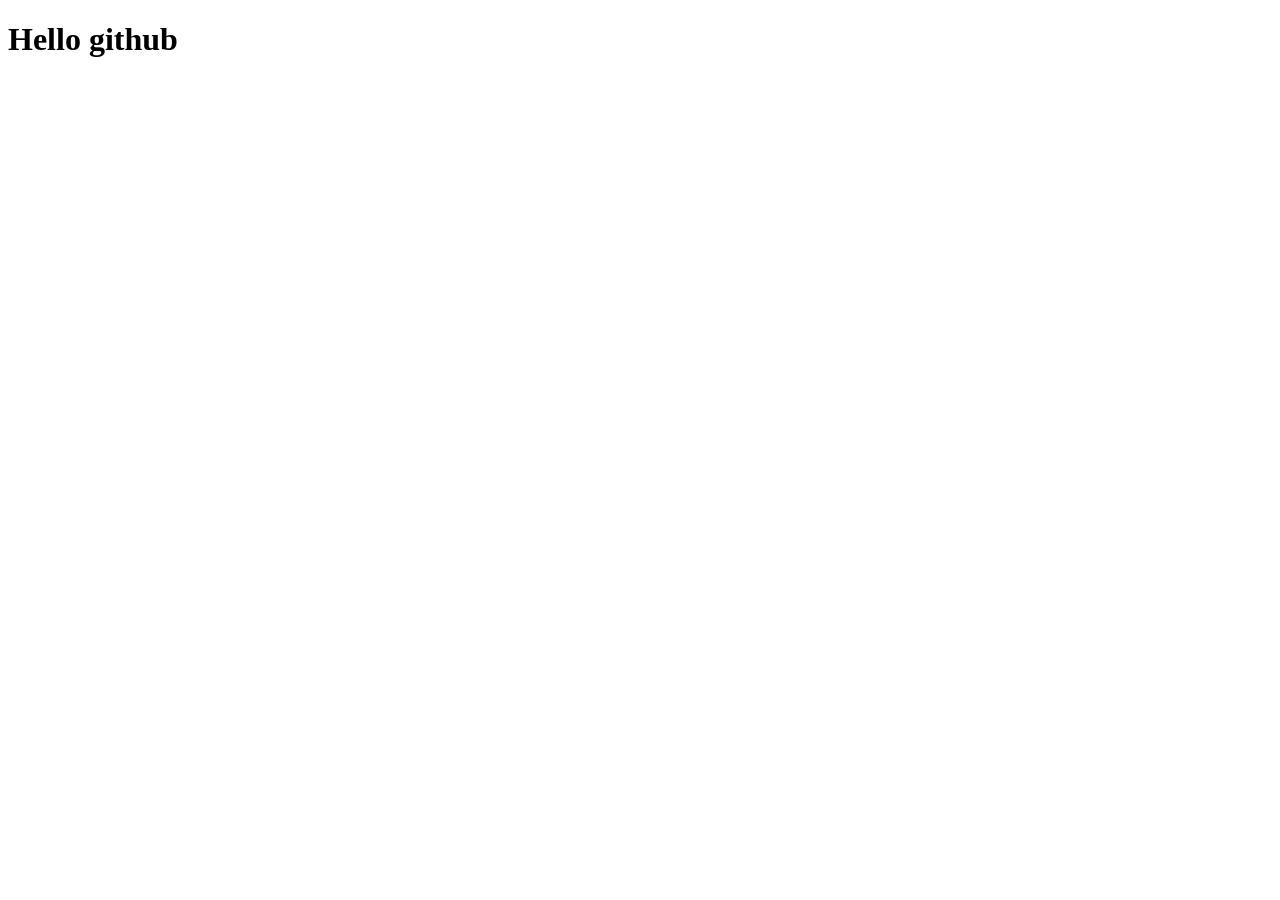
==== index.html @ 25f40d60 "heading added for simple checking" ====
<!DOCTYPE html>
<html lang="en">
<head>
    <meta charset="UTF-8">
    <meta name="viewport" content="width=device-width, initial-scale=1.0">
    <title>Salt'n-Pepper</title>
</head>
<body>
    <h1>Hello github</h1>
</body>
</html>
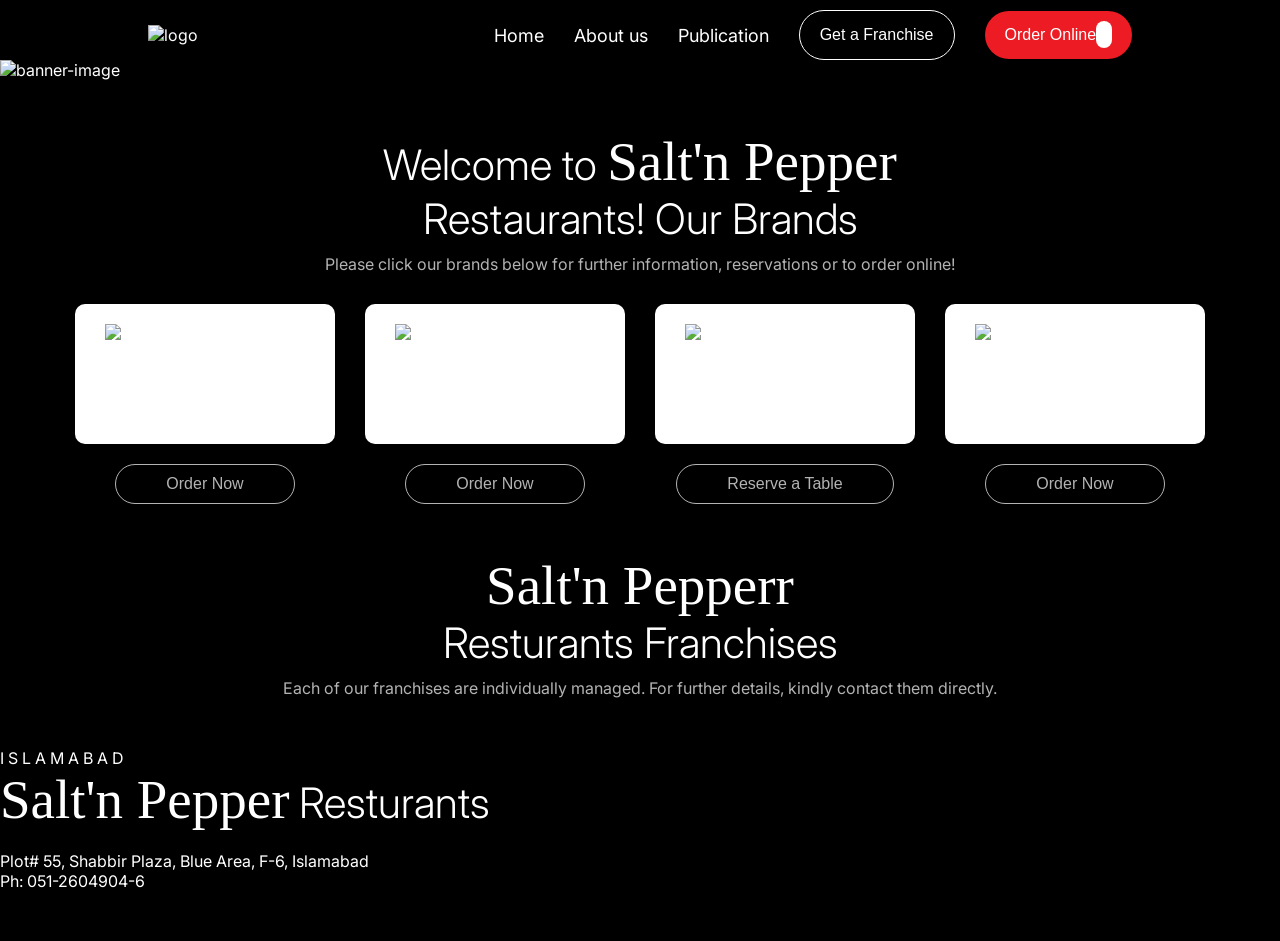
==== commit c73c7514: "nav, banner, order list added" ====
--- a/index.html
+++ b/index.html
@@ -4,8 +4,90 @@
     <meta charset="UTF-8">
     <meta name="viewport" content="width=device-width, initial-scale=1.0">
     <title>Salt'n-Pepper</title>
+    <link rel="stylesheet" href="./assets/style.css">
 </head>
 <body>
-    <h1>Hello github</h1>
-</body>
+    <!-- navbar started -->
+    <header>
+      <nav class="navbar">
+        <div class="logo">
+          <img class="logo-image" src="https://images-beta.tossdown.com/site/65b73fb7-2706-4440-87b9-9555fcd0ba80.webp" alt="logo" />
+        </div>
+        <div class="nav-items">
+          <p class="nav-single-item">Home</p>
+          <p class="nav-single-item">About us</p>
+          <p class="nav-single-item">Publication</p>
+          <button class="nav-single-item franchise-btn">Get a Franchise</button>
+          <button class="nav-single-item order-btn">
+            Order Online
+            <span class="arrow-span"
+              ><i class="fa-solid fa-arrow-right arrow-icon"></i
+            ></span>
+          </button>
+        </div>
+
+        <div class="menu-container">
+          <i class="fa-solid fa-bars menu-icon"></i>
+        </div>
+      </nav>
+    </header>
+    <!-- navbar ended -->
+
+    <main>
+      <!-- carousel started -->
+      <img
+        class="carousel-image"
+        src="https://static.tossdown.com/images/adaaf104-a19f-43bb-9929-ed217348a6a9.webp"
+        alt="banner-image"
+      />
+      <!-- carousel ended -->
+      <!-- Restaurants container started -->
+      <div class="restaurant">
+        <h1 class="restaurant-heading">Welcome to <span class="futurak-font-heading">Salt'n Pepper</span> <br /> Restaurants! Our Brands</h1>
+        <p class="restaurant-para">Please click our brands below for further information, reservations or to order online!</p>
+        <div class="brands-container">
+            <div class="brand-children">
+                <img class="brand-image" src="https://static.tossdown.com/images/38f64422-c79a-4650-8df2-5668743154df.webp" alt="restaurant-brand">
+                <button class="order-now-btn">Order Now</button>
+            </div>
+            <div class="brand-children">
+                <img class="brand-image" src="https://static.tossdown.com/site/f9238d0e-7c34-4139-a081-c57b7713628e.webp" alt="restaurant-brand">
+                <button class="order-now-btn">Order Now</button>
+            </div>
+            <div class="brand-children">
+                <img class="brand-image" src="https://static.tossdown.com/site/9d9cb355-ac8c-404e-a608-c28242343cd1.webp" alt="restaurant-brand">
+                <button class="order-now-btn">Reserve a Table</button>
+            </div>
+            <div class="brand-children">
+                <img class="brand-image" src="https://static.tossdown.com/site/8a66dd76-03d2-4b71-8d03-cf045f0248a7.webp" alt="restaurant-brand">
+                <button class="order-now-btn">Order Now</button>
+            </div>
+        </div>
+        <div class="resturant-franchises">
+          <h1 class="restaurant-heading"><span class="futurak-font-heading">Salt'n Pepperr</span><br>Resturants Franchises</h1>
+          <p class="restaurant-para">
+            Each of our franchises are individually managed. For further details, kindly contact them directly.
+
+          </p>
+
+        </div>
+        <div class="franchises-container">
+          <div><span class="islamabad">I S L A M A B A D</span><br>
+            <h1 class="franchise-heading"><span class="futurak-font-heading">Salt'n Pepper</span> Resturants</h1><br>
+            <p><span><i class="fa-solid fa-location-dot"></i></span>Plot# 55, Shabbir Plaza, Blue Area, F-6, Islamabad</p>
+            <p><span><i class="fa-solid fa-phone"></i></span>Ph: 051-2604904-6</p>
+
+          </div>
+          <div></div>
+        </div>
+      </div>
+      <!-- Restaurants container reended -->
+    </main>
+    <footer></footer>
+
+    <script
+      src="https://kit.fontawesome.com/9aded8b196.js"
+      crossorigin="anonymous"
+    ></script>
+  </body>
 </html>
--- a/assets/style.css
+++ b/assets/style.css
@@ -0,0 +1,165 @@
+@import url("https://fonts.googleapis.com/css2?family=Inter:ital,opsz,wght@0,14..32,100..900;1,14..32,100..900&display=swap");
+
+@font-face {
+    font-family: futurak;
+    src: url(futurak.ttf);
+  }
+
+* {
+  margin: 0;
+  padding: 0;
+  box-sizing: border-box;
+}
+
+:root {
+  --black: #000000;
+  --red: #ed1c24;
+  --white: #ffffff;
+}
+
+body {
+  background-color: var(--black);
+  color: var(--white);
+  font-family: "Inter", sans-serif;
+}
+
+/* navbar started */
+.logo-image {
+  width: 165px;
+}
+.navbar {
+  display: flex;
+  justify-content: space-around;
+  align-items: center;
+  margin-top: 10px;
+}
+.nav-items {
+  display: flex;
+  align-items: center;
+  gap: 30px;
+  font-size: 18px;
+}
+.nav-single-item {
+  cursor: pointer;
+}
+
+.franchise-btn {
+  background-color: transparent;
+  color: var(--white);
+  border: 1px solid var(--white);
+  padding: 15px 20px;
+  border-radius: 25px;
+  font-size: 16px;
+}
+.order-btn {
+  background-color: var(--red);
+  color: var(--white);
+  border: none;
+  padding: 15px 20px;
+  border-radius: 25px;
+  font-size: 16px;
+}
+
+.arrow-icon {
+  color: var(--red);
+}
+
+.arrow-span {
+  padding: 5px 8px;
+  background-color: var(--white);
+  border-radius: 20px;
+}
+.menu-icon{
+    color: var(--white);
+    font-size: 26px;
+}
+
+.menu-container{
+    display: none;
+}
+/* navbar ended */
+
+.carousel-image{
+    width: 100%;
+}
+
+
+/* Restaurants container started */
+.restaurant-heading{
+    text-align: center;
+    font-weight: 300;
+    font-size: 42px;
+    margin-top: 50px;
+}
+
+.restaurant-para{
+    text-align: center;
+    color: #ffffffb3;
+    margin: 10px 0px;
+}
+
+.futurak-font-heading{
+    font-family: futurak;
+    font-size: 55px;
+}
+.brand-image{
+    background-color: var(--white);
+    padding: 20px 30px;
+    border-radius: 10px;
+    width: 260px;
+    height: 140px;
+}
+.brand-children{
+    display: flex;
+    flex-direction: column;
+    gap: 20px;
+    align-items: center;
+    justify-content: center;
+    cursor: pointer;
+}
+.order-now-btn{
+    background-color: transparent;
+  color: #ffffffb3;
+  border: 1px solid #ffffffb3;
+  padding: 10px 50px;
+  border-radius: 25px;
+  font-size: 16px;
+}
+
+.brands-container{
+    display: flex;
+    justify-content: center;
+    flex-wrap: wrap;
+    gap: 30px;
+    margin: 30px;
+}
+/* Restaurants container ended */
+/* franchise contaner start */
+.franchises-container{
+  margin: 50px 0px;
+
+}
+.franchise-heading{
+  /* text-align: center; */
+  font-weight: 300;
+  font-size: 42px;
+  /* margin-top: 50px; */
+}
+
+/* franchise contaner end */
+
+
+/* responsive media query */
+
+@media(max-width: 1000px){
+    .menu-container{
+        display: block;
+    }
+    .nav-items{
+        display: none;
+    }
+    .navbar{
+        justify-content: space-between;
+        padding: 0px 50px;
+    }
+}
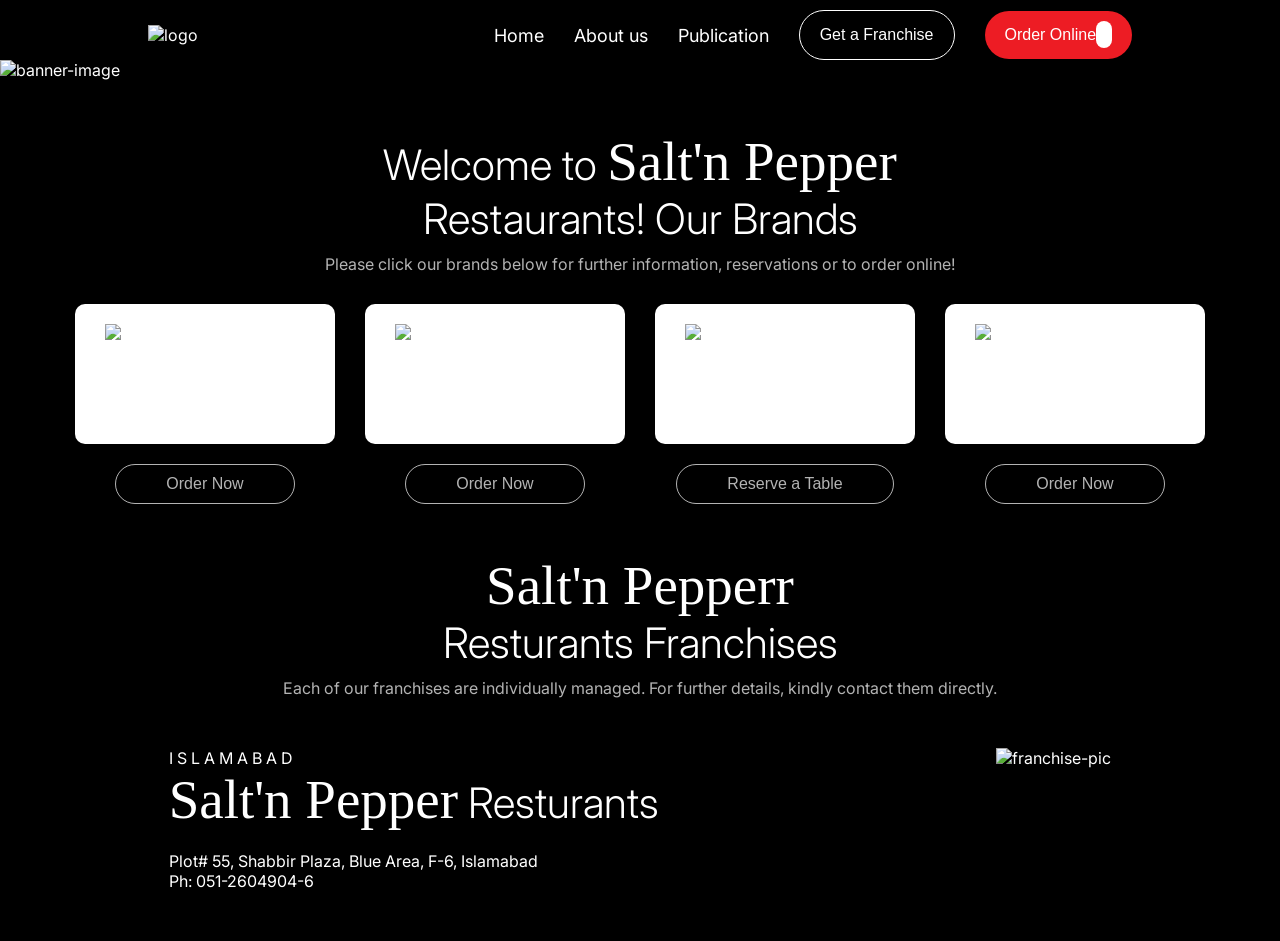
==== commit fbdc469d: "franchise pic added" ====
--- a/index.html
+++ b/index.html
@@ -74,11 +74,13 @@
         <div class="franchises-container">
           <div><span class="islamabad">I S L A M A B A D</span><br>
             <h1 class="franchise-heading"><span class="futurak-font-heading">Salt'n Pepper</span> Resturants</h1><br>
-            <p><span><i class="fa-solid fa-location-dot"></i></span>Plot# 55, Shabbir Plaza, Blue Area, F-6, Islamabad</p>
-            <p><span><i class="fa-solid fa-phone"></i></span>Ph: 051-2604904-6</p>
+            <p><span><i class="fa-solid fa-location-dot"> </i></span>Plot# 55, Shabbir Plaza, Blue Area, F-6, Islamabad</p>
+            <p><span><i class="fa-solid fa-phone">  </i></span>Ph: 051-2604904-6</p>
 
           </div>
-          <div></div>
+          <div>
+            <img src="https://images-beta.tossdown.com/site/7aba8915-02ed-46ee-bd96-1063abe072fa.webp" alt="franchise-pic">
+          </div>
         </div>
       </div>
       <!-- Restaurants container reended -->
--- a/assets/style.css
+++ b/assets/style.css
@@ -136,6 +136,9 @@
 /* Restaurants container ended */
 /* franchise contaner start */
 .franchises-container{
+    display: flex;
+    flex-wrap: wrap;
+    justify-content: space-around;
   margin: 50px 0px;
 
 }
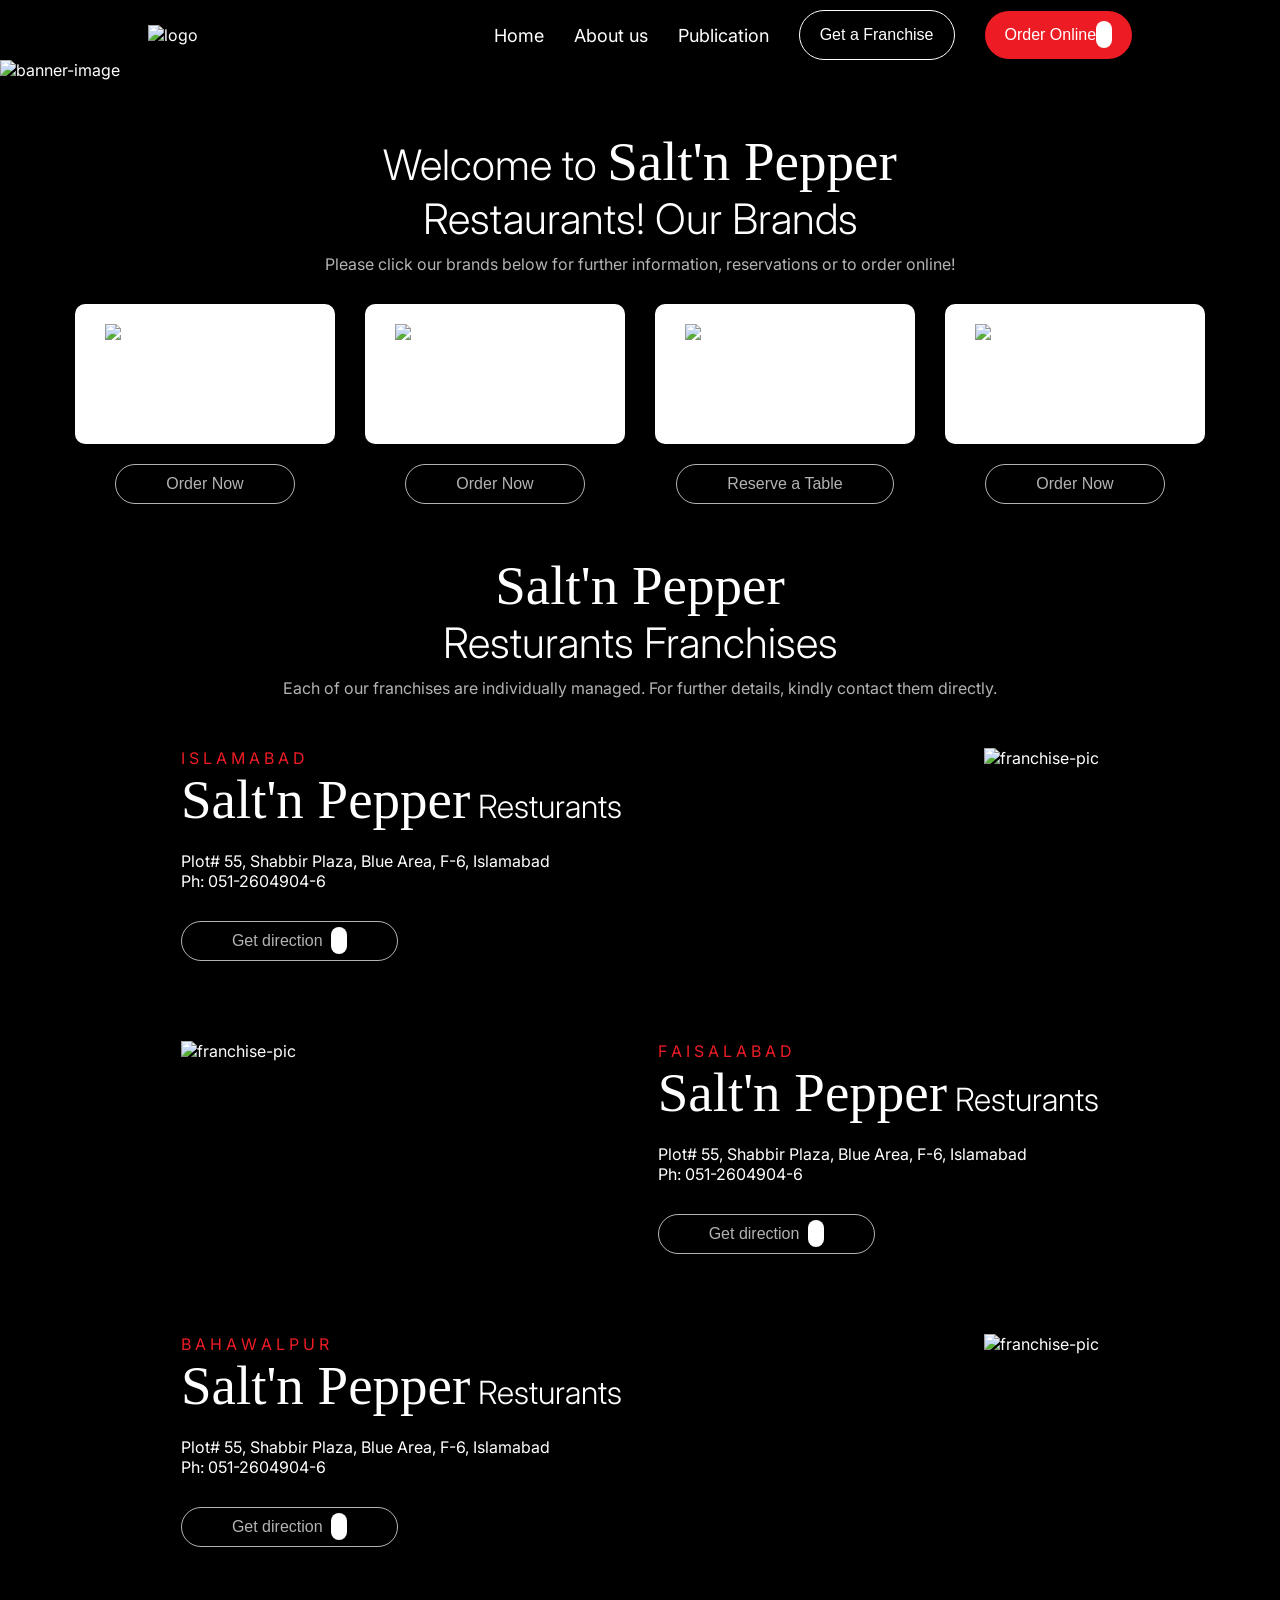
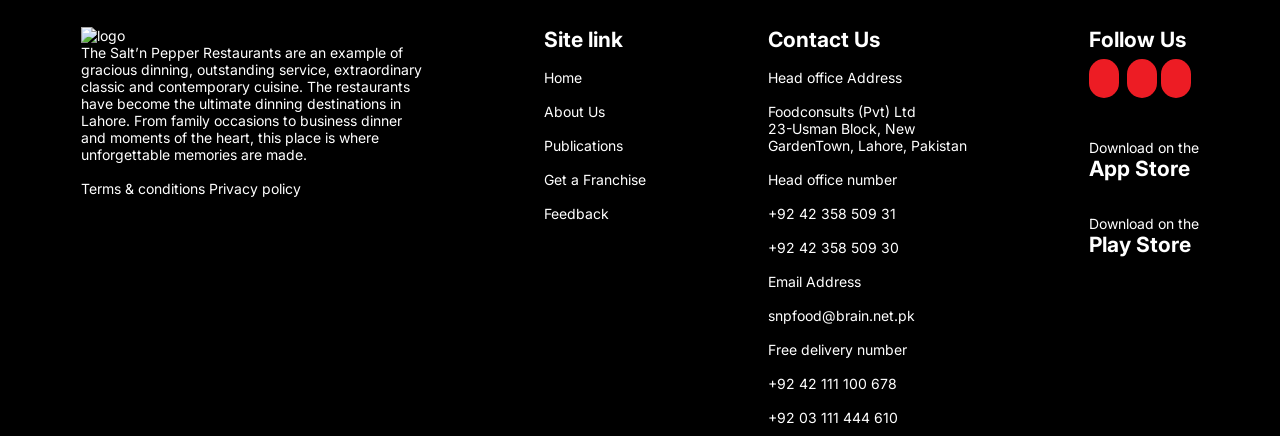
==== commit dc1056e6: "home page almost done" ====
--- a/index.html
+++ b/index.html
@@ -47,7 +47,7 @@
         <p class="restaurant-para">Please click our brands below for further information, reservations or to order online!</p>
         <div class="brands-container">
             <div class="brand-children">
-                <img class="brand-image" src="https://static.tossdown.com/images/38f64422-c79a-4650-8df2-5668743154df.webp" alt="restaurant-brand">
+                <img class="brand-image" src="https://static.tossdown.com/site/8a66dd76-03d2-4b71-8d03-cf045f0248a7.webp" alt="restaurant-brand">
                 <button class="order-now-btn">Order Now</button>
             </div>
             <div class="brand-children">
@@ -64,7 +64,7 @@
             </div>
         </div>
         <div class="resturant-franchises">
-          <h1 class="restaurant-heading"><span class="futurak-font-heading">Salt'n Pepperr</span><br>Resturants Franchises</h1>
+          <h1 class="restaurant-heading"><span class="futurak-font-heading">Salt'n Pepper</span><br>Resturants Franchises</h1>
           <p class="restaurant-para">
             Each of our franchises are individually managed. For further details, kindly contact them directly.
 
@@ -74,18 +74,81 @@
         <div class="franchises-container">
           <div><span class="islamabad">I S L A M A B A D</span><br>
             <h1 class="franchise-heading"><span class="futurak-font-heading">Salt'n Pepper</span> Resturants</h1><br>
-            <p><span><i class="fa-solid fa-location-dot"> </i></span>Plot# 55, Shabbir Plaza, Blue Area, F-6, Islamabad</p>
-            <p><span><i class="fa-solid fa-phone">  </i></span>Ph: 051-2604904-6</p>
+            <p class="franchise-para"> <span> <i class="fa-solid fa-location-dot"> </i> </span> Plot# 55, Shabbir Plaza, Blue Area, F-6, Islamabad</p>
+            <p class="franchise-para"> <span> <i class="fa-solid fa-phone">  </i></span> Ph: 051-2604904-6</p>
+            <button class="order-now-btn" id="franchise-button">Get direction &nbsp; <span class="arrow-span"
+              ><i class="fa-solid fa-arrow-right arrow-icon"></i
+            ></span></button>
 
           </div>
           <div>
             <img src="https://images-beta.tossdown.com/site/7aba8915-02ed-46ee-bd96-1063abe072fa.webp" alt="franchise-pic">
           </div>
         </div>
+        <!-- second franchise -->
+         <div class="franchises-container">
+          <div>
+            <img src="https://images-beta.tossdown.com/site/11771dbf-36a1-4684-a55e-18af61e0f77c.webp" alt="franchise-pic">
+          </div>
+          <div>
+            <span class="islamabad">F A I S A L A B A D</span><br>
+            <h1 class="franchise-heading"><span class="futurak-font-heading">Salt'n Pepper</span> Resturants</h1><br>
+            <p class="franchise-para"> <span> <i class="fa-solid fa-location-dot"> </i> </span> Plot# 55, Shabbir Plaza, Blue Area, F-6, Islamabad</p>
+            <p class="franchise-para"> <span> <i class="fa-solid fa-phone">  </i></span> Ph: 051-2604904-6</p>
+            <button class="order-now-btn" id="franchise-button">Get direction &nbsp; <span class="arrow-span"
+              ><i class="fa-solid fa-arrow-right arrow-icon"></i
+            ></span></button>
+          </div>
+         </div>
+         <!-- third franshise -->
+         <div class="franchises-container">
+          <div><span class="islamabad">B A H A W A L P U R</span><br>
+            <h1 class="franchise-heading"><span class="futurak-font-heading">Salt'n Pepper</span> Resturants</h1><br>
+            <p class="franchise-para"> <span> <i class="fa-solid fa-location-dot"> </i> </span> Plot# 55, Shabbir Plaza, Blue Area, F-6, Islamabad</p>
+            <p class="franchise-para"> <span> <i class="fa-solid fa-phone">  </i></span> Ph: 051-2604904-6</p>
+            <button class="order-now-btn" id="franchise-button">Get direction &nbsp; <span class="arrow-span"
+              ><i class="fa-solid fa-arrow-right arrow-icon"></i
+            ></span></button>
+
+          </div>
+          <div>
+            <img src="https://images-beta.tossdown.com/site/b2f78afe-11e4-4af5-8aef-cff9c2908614.webp" alt="franchise-pic">
+          </div>
+        </div>
       </div>
       <!-- Restaurants container reended -->
     </main>
-    <footer></footer>
+    <!-- FOOTER OF THE SALT'N-PEPPER -->
+    <footer>
+      <div class="footer">
+        <div>
+          <img src="https://static.tossdown.com/images/da52b9b3-ba03-4d41-bc8f-ac9e7d6a598b.webp" alt="logo">
+          <p>The Salt’n Pepper Restaurants are an example of <br> gracious dinning, outstanding service, extraordinary <br> classic and contemporary cuisine. The restaurants <br>have become the ultimate dinning destinations in <br>Lahore. From family occasions to business dinner <br> and moments of the heart, this place is where <br> unforgettable memories are made. <br> <br>Terms & conditions Privacy policy</p>
+        </div>
+        <div>
+          <h2>Site link</h2>
+          <p><br>Home <br><br>About Us<br> <br>Publications <br><br>Get a Franchise <br><br>Feedback</p>
+        </div>
+        <div>
+          <h2>Contact Us</h2>
+          <P><br>Head office Address <br><br>Foodconsults (Pvt) Ltd <br>23-Usman Block, New <br>GardenTown, Lahore, Pakistan
+           <br><br> Head office number
+           <br><br> +92 42 358 509 31
+            <br><br>+92 42 358 509 30
+           <br><br> Email Address
+            <br><br>snpfood@brain.net.pk
+            <br><br>Free delivery number
+            <br><br>+92 42 111 100 678
+            <br><br>+92 03 111 444 610</P>
+        </div>
+        <div>
+          <h2>Follow Us</h2><br>
+          <span class="facebook"><i class="fa-brands fa-facebook-f"></i></span> &nbsp; <span class="facebook"><i class="fa-brands fa-instagram"></i></span> &nbsp; <span class="facebook"><i class="fa-brands fa-twitter"></i></span><br><br><br><br><p ><span><i class="fa-brands fa-apple"></i></span>Download on the<br><h2>App Store</h2></p>
+          <br><br><p><span><i class="fa-brands fa-google-play"></i></span>Download on the<br><h2>Play Store</h2></p>
+        </div>
+      </div>
+
+    </footer>
 
     <script
       src="https://kit.fontawesome.com/9aded8b196.js"
--- a/assets/style.css
+++ b/assets/style.css
@@ -145,12 +145,45 @@
 .franchise-heading{
   /* text-align: center; */
   font-weight: 300;
-  font-size: 42px;
+  font-size: 32px;
   /* margin-top: 50px; */
 }
-
+.islamabad{
+  font-size: 16px;
+  color: var(--red);
+}
+.franchise-para{
+  font-size: 16px;
+
+}
+#franchise-button{
+  margin: 30px 0px;
+
+}
 /* franchise contaner end */
 
+/* footer container */
+.footer{
+  display: flex;
+  flex-direction: row;
+  justify-content: space-around;
+  flex-wrap: wrap;
+  font-size: 14px;
+  margin: 40px 20px 10px 20px;
+}
+.facebook{
+  background-color: var(--red);
+  color: var(--white);
+  border: none;
+  padding: 10px 15px;
+  border-radius: 400px;
+  font-size: 15px;
+
+}
+/* .app-store{
+  border-color: var(--white);
+  border: 1px solid var(--white);
+} */
 
 /* responsive media query */
 
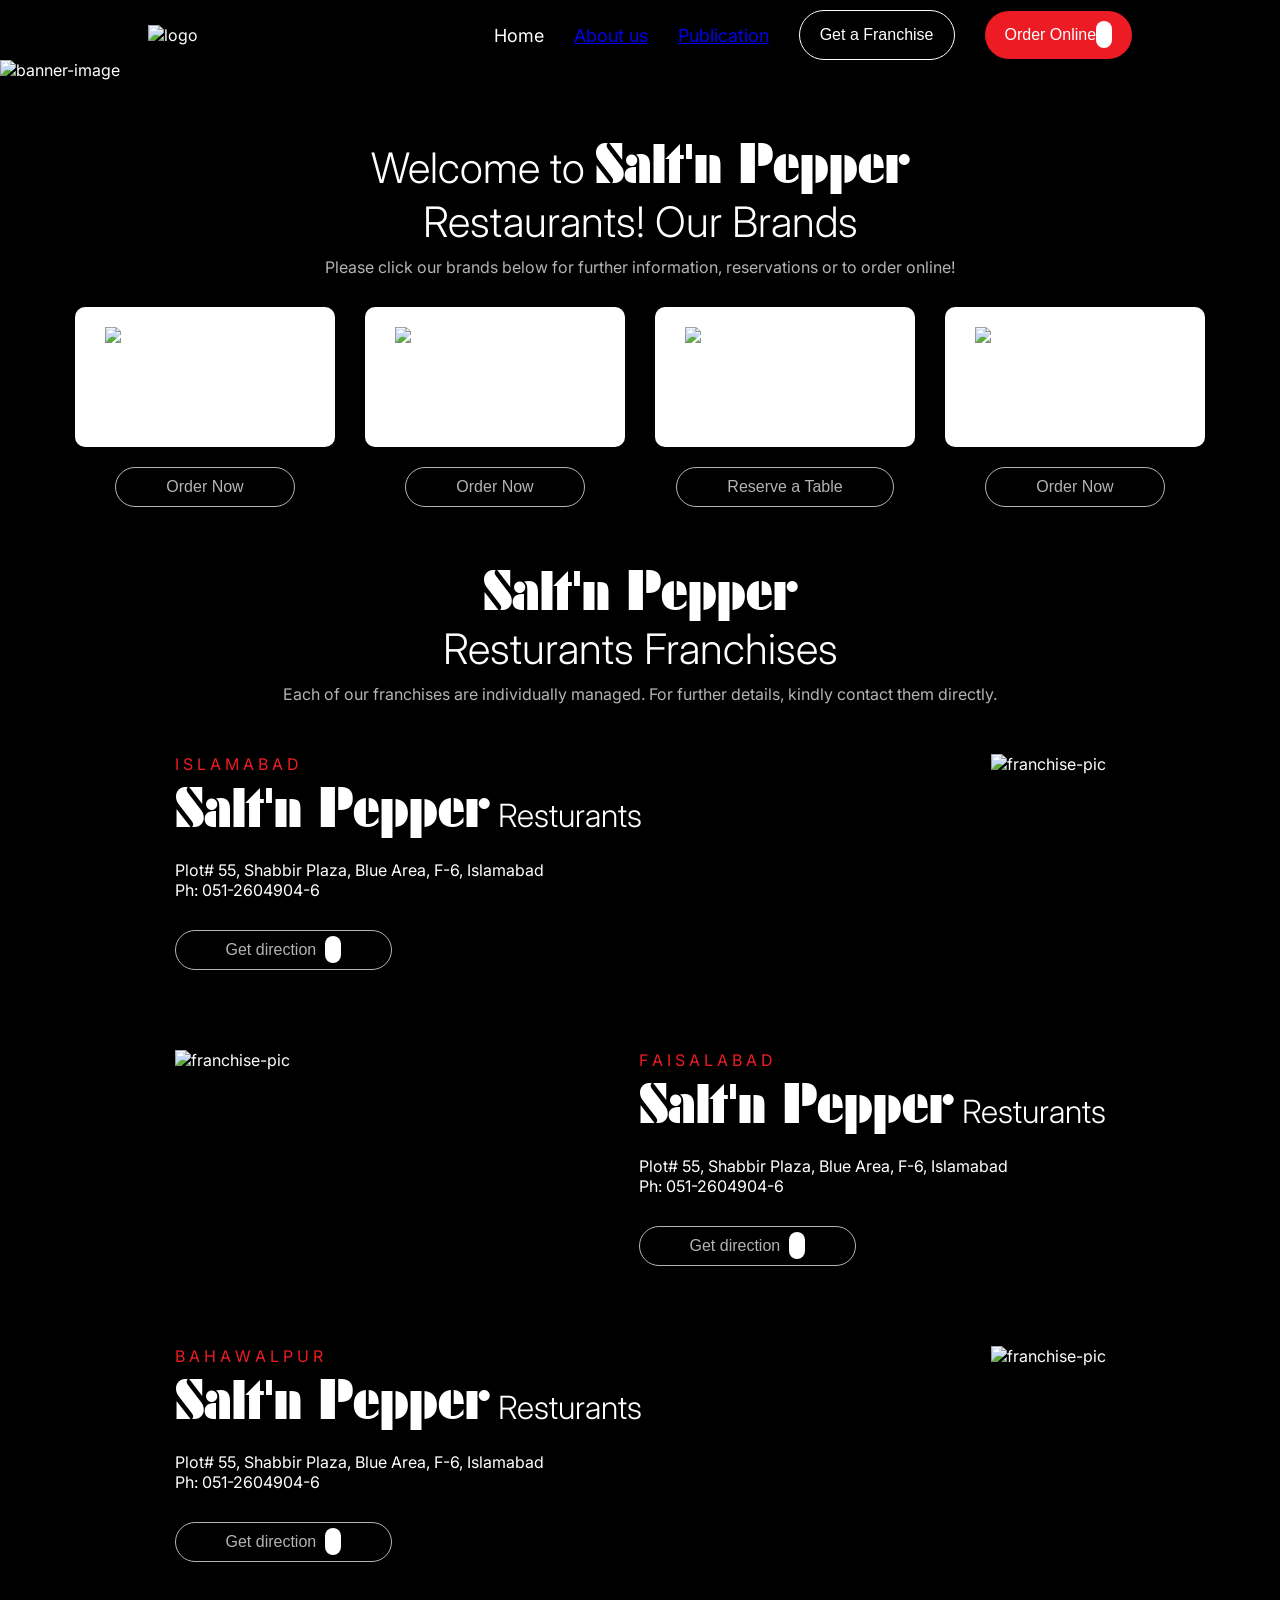
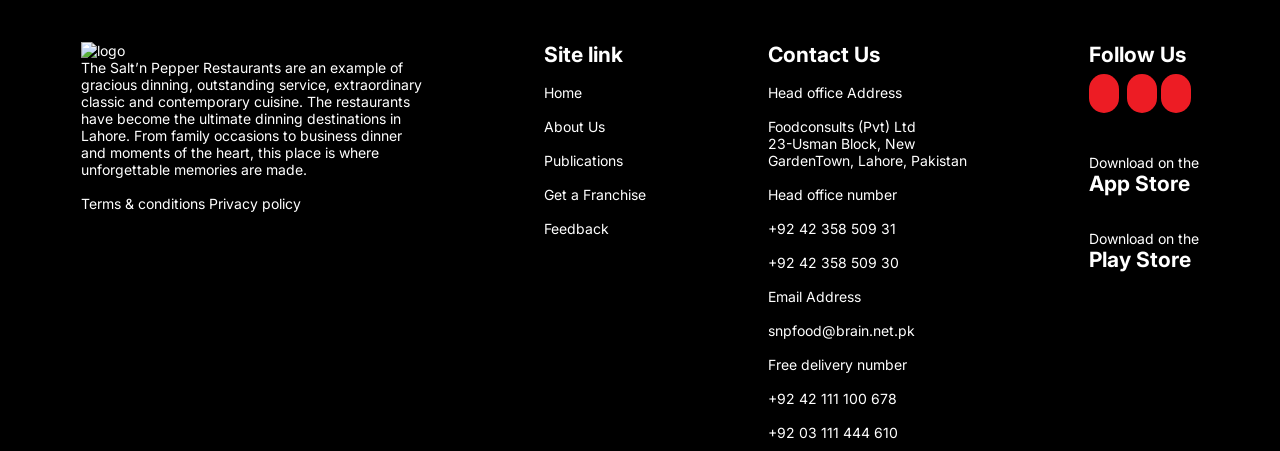
==== commit 227f39aa: "assignment almost done" ====
--- a/index.html
+++ b/index.html
@@ -15,8 +15,8 @@
         </div>
         <div class="nav-items">
           <p class="nav-single-item">Home</p>
-          <p class="nav-single-item">About us</p>
-          <p class="nav-single-item">Publication</p>
+          <p class="nav-single-item"><a class="about-us" href="./assets/index1.html">About us</a></p>
+          <p class="nav-single-item"><a class="about-us" href="./assets/publiction.html">Publication</a></p>
           <button class="nav-single-item franchise-btn">Get a Franchise</button>
           <button class="nav-single-item order-btn">
             Order Online
